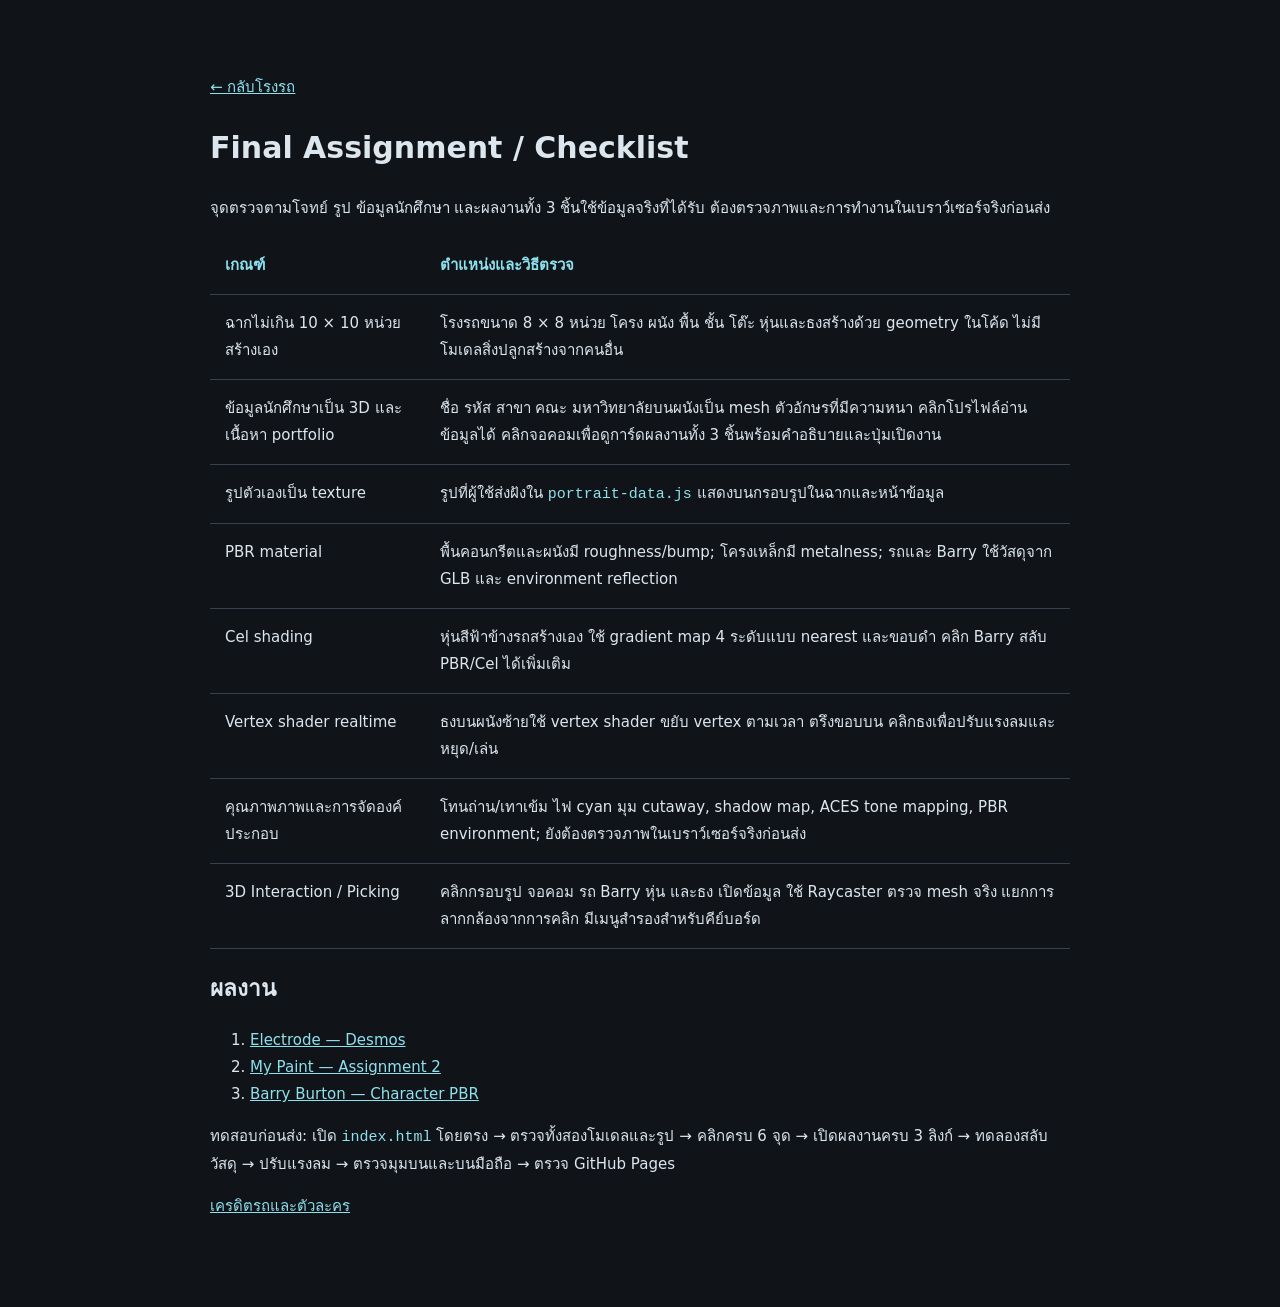
==== final-portfolio/checklist.html @ 5f5036d8 "Add real Desmos, Paint and Character PBR projects to garage portfolio" ====
<!doctype html>
<html lang="th">
<head><meta charset="utf-8"><meta name="viewport" content="width=device-width,initial-scale=1"><title>Final checklist — Dark Garage</title>
<style>body{margin:0;background:#101418;color:#dce6ef;font:15px/1.8 system-ui,Tahoma,sans-serif}main{max-width:860px;margin:50px auto;padding:24px}h1{font-size:30px}a{color:#8de1ee}td,th{padding:15px;text-align:left;border-bottom:1px solid #36414d;vertical-align:top}table{width:100%;border-collapse:collapse}th{color:#8de1ee}code{color:#8de1ee}@media(max-width:600px){main{margin:15px auto;padding:16px}td,th{padding:10px;font-size:12px}}</style>
</head>
<body><main>
<a href="index.html">← กลับโรงรถ</a><h1>Final Assignment / Checklist</h1>
<p>จุดตรวจตามโจทย์ รูป ข้อมูลนักศึกษา และผลงานทั้ง 3 ชิ้นใช้ข้อมูลจริงที่ได้รับ ต้องตรวจภาพและการทำงานในเบราว์เซอร์จริงก่อนส่ง</p>
<table><thead><tr><th>เกณฑ์</th><th>ตำแหน่งและวิธีตรวจ</th></tr></thead><tbody>
<tr><td>ฉากไม่เกิน 10 × 10 หน่วย สร้างเอง</td><td>โรงรถขนาด 8 × 8 หน่วย โครง ผนัง พื้น ชั้น โต๊ะ หุ่นและธงสร้างด้วย geometry ในโค้ด ไม่มีโมเดลสิ่งปลูกสร้างจากคนอื่น</td></tr>
<tr><td>ข้อมูลนักศึกษาเป็น 3D และเนื้อหา portfolio</td><td>ชื่อ รหัส สาขา คณะ มหาวิทยาลัยบนผนังเป็น mesh ตัวอักษรที่มีความหนา คลิกโปรไฟล์อ่านข้อมูลได้ คลิกจอคอมเพื่อดูการ์ดผลงานทั้ง 3 ชิ้นพร้อมคำอธิบายและปุ่มเปิดงาน</td></tr>
<tr><td>รูปตัวเองเป็น texture</td><td>รูปที่ผู้ใช้ส่งฝังใน <code>portrait-data.js</code> แสดงบนกรอบรูปในฉากและหน้าข้อมูล</td></tr>
<tr><td>PBR material</td><td>พื้นคอนกรีตและผนังมี roughness/bump; โครงเหล็กมี metalness; รถและ Barry ใช้วัสดุจาก GLB และ environment reflection</td></tr>
<tr><td>Cel shading</td><td>หุ่นสีฟ้าข้างรถสร้างเอง ใช้ gradient map 4 ระดับแบบ nearest และขอบดำ คลิก Barry สลับ PBR/Cel ได้เพิ่มเติม</td></tr>
<tr><td>Vertex shader realtime</td><td>ธงบนผนังซ้ายใช้ vertex shader ขยับ vertex ตามเวลา ตรึงขอบบน คลิกธงเพื่อปรับแรงลมและหยุด/เล่น</td></tr>
<tr><td>คุณภาพภาพและการจัดองค์ประกอบ</td><td>โทนถ่าน/เทาเข้ม ไฟ cyan มุม cutaway, shadow map, ACES tone mapping, PBR environment; ยังต้องตรวจภาพในเบราว์เซอร์จริงก่อนส่ง</td></tr>
<tr><td>3D Interaction / Picking</td><td>คลิกกรอบรูป จอคอม รถ Barry หุ่น และธง เปิดข้อมูล ใช้ Raycaster ตรวจ mesh จริง แยกการลากกล้องจากการคลิก มีเมนูสำรองสำหรับคีย์บอร์ด</td></tr>
</tbody></table>
<h2>ผลงาน</h2>
<ol>
<li><a href="https://www.desmos.com/calculator/ii0ryabjgz" target="_blank" rel="noopener noreferrer">Electrode — Desmos</a></li>
<li><a href="https://russiasg1234-del.github.io/sia/paint-assignment/" target="_blank" rel="noopener noreferrer">My Paint — Assignment 2</a></li>
<li><a href="https://russiasg1234-del.github.io/sia/character-pbr/" target="_blank" rel="noopener noreferrer">Barry Burton — Character PBR</a></li>
</ol>
<p>ทดสอบก่อนส่ง: เปิด <code>index.html</code> โดยตรง → ตรวจทั้งสองโมเดลและรูป → คลิกครบ 6 จุด → เปิดผลงานครบ 3 ลิงก์ → ทดลองสลับวัสดุ → ปรับแรงลม → ตรวจมุมบนและบนมือถือ → ตรวจ GitHub Pages</p>
<p><a href="credits.html">เครดิตรถและตัวละคร</a></p>
</main></body></html>
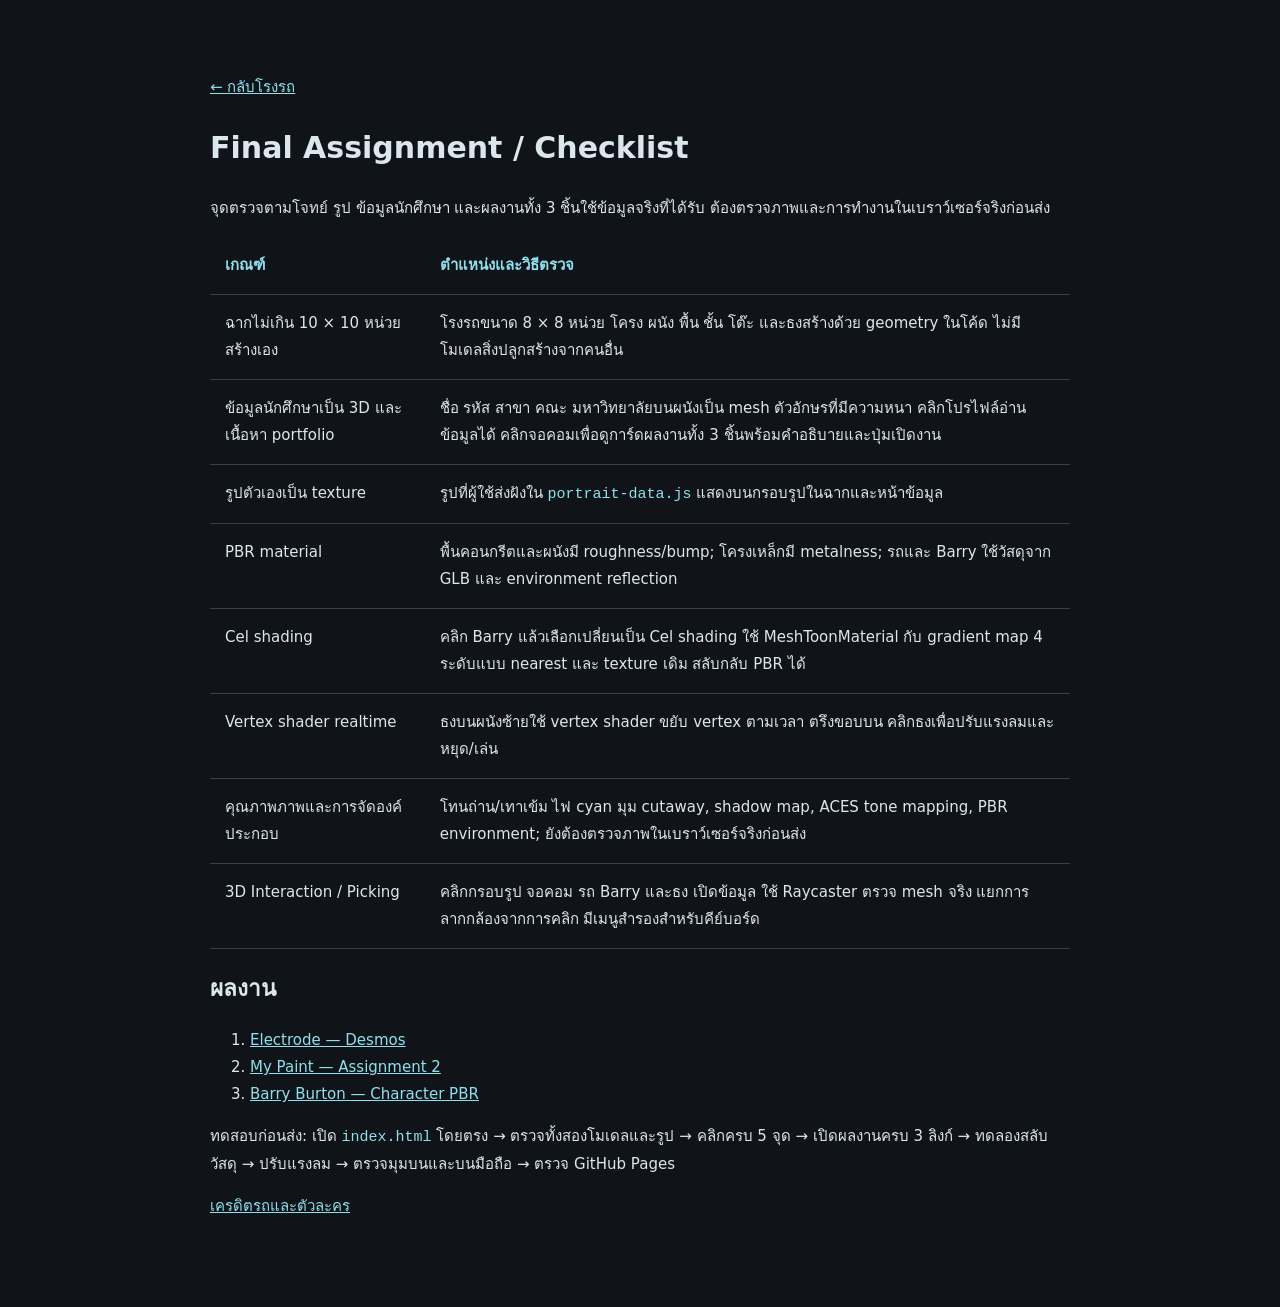
==== commit e87d8ec4: "Remove garage robot and floating labels while retaining Barry cel shading" ====
--- a/final-portfolio/checklist.html
+++ b/final-portfolio/checklist.html
@@ -7,14 +7,14 @@
 <a href="index.html">← กลับโรงรถ</a><h1>Final Assignment / Checklist</h1>
 <p>จุดตรวจตามโจทย์ รูป ข้อมูลนักศึกษา และผลงานทั้ง 3 ชิ้นใช้ข้อมูลจริงที่ได้รับ ต้องตรวจภาพและการทำงานในเบราว์เซอร์จริงก่อนส่ง</p>
 <table><thead><tr><th>เกณฑ์</th><th>ตำแหน่งและวิธีตรวจ</th></tr></thead><tbody>
-<tr><td>ฉากไม่เกิน 10 × 10 หน่วย สร้างเอง</td><td>โรงรถขนาด 8 × 8 หน่วย โครง ผนัง พื้น ชั้น โต๊ะ หุ่นและธงสร้างด้วย geometry ในโค้ด ไม่มีโมเดลสิ่งปลูกสร้างจากคนอื่น</td></tr>
+<tr><td>ฉากไม่เกิน 10 × 10 หน่วย สร้างเอง</td><td>โรงรถขนาด 8 × 8 หน่วย โครง ผนัง พื้น ชั้น โต๊ะ และธงสร้างด้วย geometry ในโค้ด ไม่มีโมเดลสิ่งปลูกสร้างจากคนอื่น</td></tr>
 <tr><td>ข้อมูลนักศึกษาเป็น 3D และเนื้อหา portfolio</td><td>ชื่อ รหัส สาขา คณะ มหาวิทยาลัยบนผนังเป็น mesh ตัวอักษรที่มีความหนา คลิกโปรไฟล์อ่านข้อมูลได้ คลิกจอคอมเพื่อดูการ์ดผลงานทั้ง 3 ชิ้นพร้อมคำอธิบายและปุ่มเปิดงาน</td></tr>
 <tr><td>รูปตัวเองเป็น texture</td><td>รูปที่ผู้ใช้ส่งฝังใน <code>portrait-data.js</code> แสดงบนกรอบรูปในฉากและหน้าข้อมูล</td></tr>
 <tr><td>PBR material</td><td>พื้นคอนกรีตและผนังมี roughness/bump; โครงเหล็กมี metalness; รถและ Barry ใช้วัสดุจาก GLB และ environment reflection</td></tr>
-<tr><td>Cel shading</td><td>หุ่นสีฟ้าข้างรถสร้างเอง ใช้ gradient map 4 ระดับแบบ nearest และขอบดำ คลิก Barry สลับ PBR/Cel ได้เพิ่มเติม</td></tr>
+<tr><td>Cel shading</td><td>คลิก Barry แล้วเลือกเปลี่ยนเป็น Cel shading ใช้ MeshToonMaterial กับ gradient map 4 ระดับแบบ nearest และ texture เดิม สลับกลับ PBR ได้</td></tr>
 <tr><td>Vertex shader realtime</td><td>ธงบนผนังซ้ายใช้ vertex shader ขยับ vertex ตามเวลา ตรึงขอบบน คลิกธงเพื่อปรับแรงลมและหยุด/เล่น</td></tr>
 <tr><td>คุณภาพภาพและการจัดองค์ประกอบ</td><td>โทนถ่าน/เทาเข้ม ไฟ cyan มุม cutaway, shadow map, ACES tone mapping, PBR environment; ยังต้องตรวจภาพในเบราว์เซอร์จริงก่อนส่ง</td></tr>
-<tr><td>3D Interaction / Picking</td><td>คลิกกรอบรูป จอคอม รถ Barry หุ่น และธง เปิดข้อมูล ใช้ Raycaster ตรวจ mesh จริง แยกการลากกล้องจากการคลิก มีเมนูสำรองสำหรับคีย์บอร์ด</td></tr>
+<tr><td>3D Interaction / Picking</td><td>คลิกกรอบรูป จอคอม รถ Barry และธง เปิดข้อมูล ใช้ Raycaster ตรวจ mesh จริง แยกการลากกล้องจากการคลิก มีเมนูสำรองสำหรับคีย์บอร์ด</td></tr>
 </tbody></table>
 <h2>ผลงาน</h2>
 <ol>
@@ -22,6 +22,6 @@
 <li><a href="https://russiasg1234-del.github.io/sia/paint-assignment/" target="_blank" rel="noopener noreferrer">My Paint — Assignment 2</a></li>
 <li><a href="https://russiasg1234-del.github.io/sia/character-pbr/" target="_blank" rel="noopener noreferrer">Barry Burton — Character PBR</a></li>
 </ol>
-<p>ทดสอบก่อนส่ง: เปิด <code>index.html</code> โดยตรง → ตรวจทั้งสองโมเดลและรูป → คลิกครบ 6 จุด → เปิดผลงานครบ 3 ลิงก์ → ทดลองสลับวัสดุ → ปรับแรงลม → ตรวจมุมบนและบนมือถือ → ตรวจ GitHub Pages</p>
+<p>ทดสอบก่อนส่ง: เปิด <code>index.html</code> โดยตรง → ตรวจทั้งสองโมเดลและรูป → คลิกครบ 5 จุด → เปิดผลงานครบ 3 ลิงก์ → ทดลองสลับวัสดุ → ปรับแรงลม → ตรวจมุมบนและบนมือถือ → ตรวจ GitHub Pages</p>
 <p><a href="credits.html">เครดิตรถและตัวละคร</a></p>
 </main></body></html>
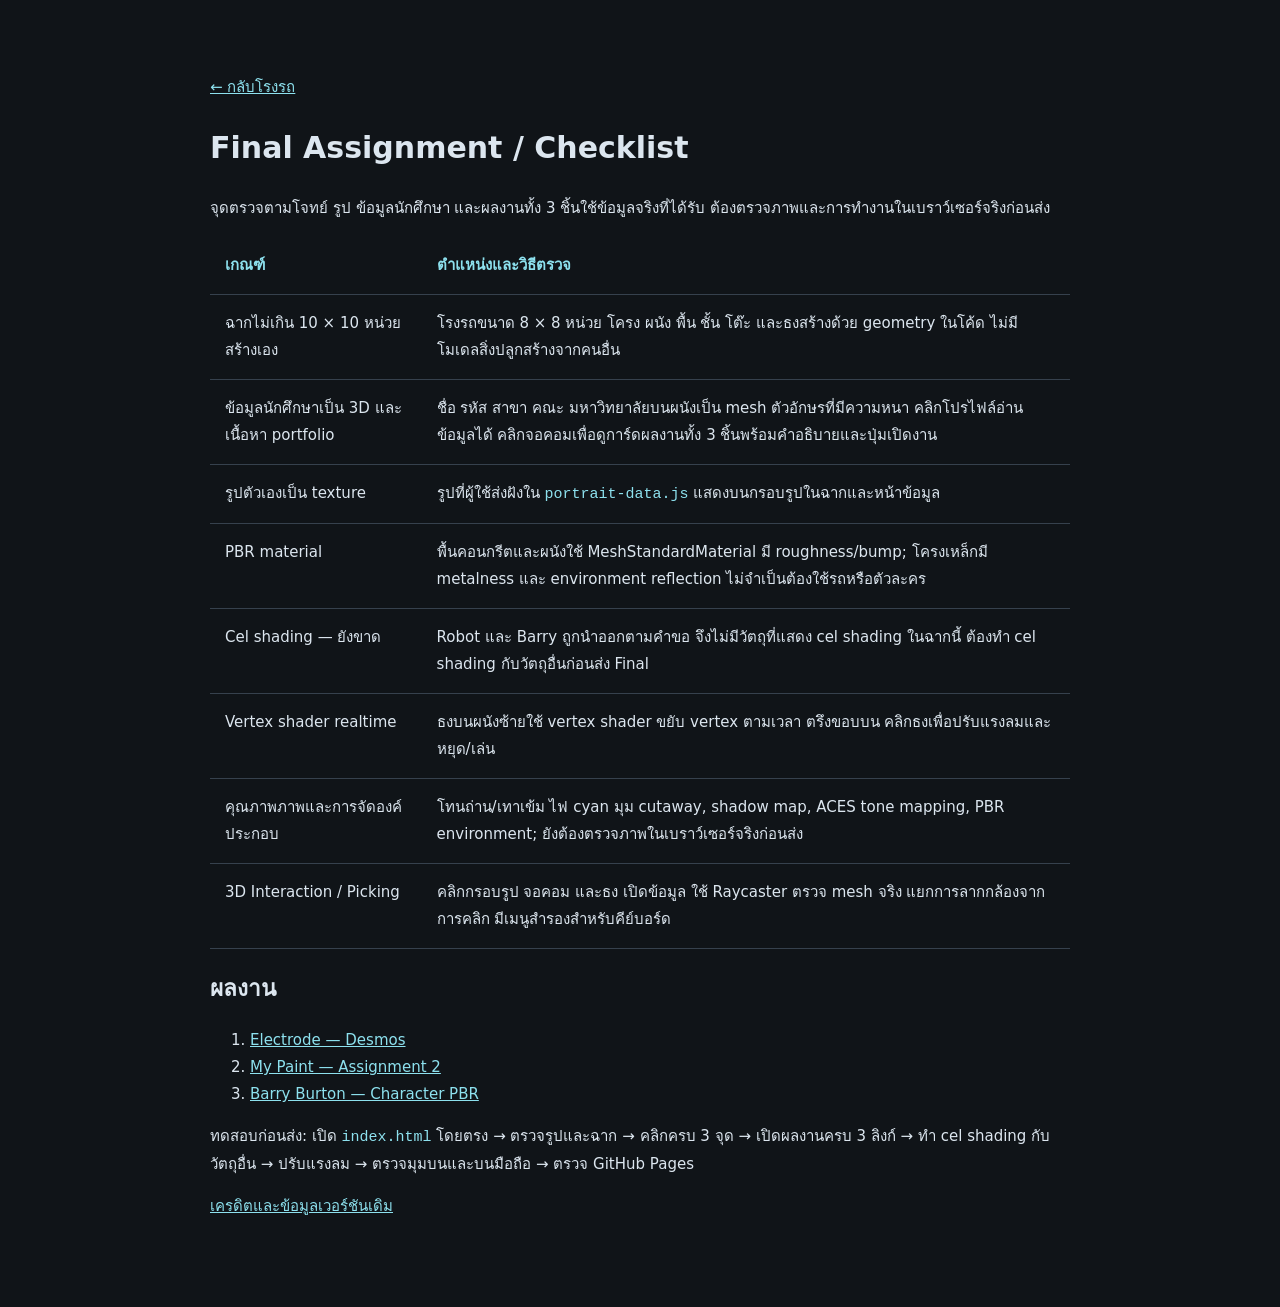
==== commit 0443b39d: "Remove car and character from final garage scene" ====
--- a/final-portfolio/checklist.html
+++ b/final-portfolio/checklist.html
@@ -10,11 +10,11 @@
 <tr><td>ฉากไม่เกิน 10 × 10 หน่วย สร้างเอง</td><td>โรงรถขนาด 8 × 8 หน่วย โครง ผนัง พื้น ชั้น โต๊ะ และธงสร้างด้วย geometry ในโค้ด ไม่มีโมเดลสิ่งปลูกสร้างจากคนอื่น</td></tr>
 <tr><td>ข้อมูลนักศึกษาเป็น 3D และเนื้อหา portfolio</td><td>ชื่อ รหัส สาขา คณะ มหาวิทยาลัยบนผนังเป็น mesh ตัวอักษรที่มีความหนา คลิกโปรไฟล์อ่านข้อมูลได้ คลิกจอคอมเพื่อดูการ์ดผลงานทั้ง 3 ชิ้นพร้อมคำอธิบายและปุ่มเปิดงาน</td></tr>
 <tr><td>รูปตัวเองเป็น texture</td><td>รูปที่ผู้ใช้ส่งฝังใน <code>portrait-data.js</code> แสดงบนกรอบรูปในฉากและหน้าข้อมูล</td></tr>
-<tr><td>PBR material</td><td>พื้นคอนกรีตและผนังมี roughness/bump; โครงเหล็กมี metalness; รถและ Barry ใช้วัสดุจาก GLB และ environment reflection</td></tr>
-<tr><td>Cel shading</td><td>คลิก Barry แล้วเลือกเปลี่ยนเป็น Cel shading ใช้ MeshToonMaterial กับ gradient map 4 ระดับแบบ nearest และ texture เดิม สลับกลับ PBR ได้</td></tr>
+<tr><td>PBR material</td><td>พื้นคอนกรีตและผนังใช้ MeshStandardMaterial มี roughness/bump; โครงเหล็กมี metalness และ environment reflection ไม่จำเป็นต้องใช้รถหรือตัวละคร</td></tr>
+<tr><td>Cel shading — ยังขาด</td><td>Robot และ Barry ถูกนำออกตามคำขอ จึงไม่มีวัตถุที่แสดง cel shading ในฉากนี้ ต้องทำ cel shading กับวัตถุอื่นก่อนส่ง Final</td></tr>
 <tr><td>Vertex shader realtime</td><td>ธงบนผนังซ้ายใช้ vertex shader ขยับ vertex ตามเวลา ตรึงขอบบน คลิกธงเพื่อปรับแรงลมและหยุด/เล่น</td></tr>
 <tr><td>คุณภาพภาพและการจัดองค์ประกอบ</td><td>โทนถ่าน/เทาเข้ม ไฟ cyan มุม cutaway, shadow map, ACES tone mapping, PBR environment; ยังต้องตรวจภาพในเบราว์เซอร์จริงก่อนส่ง</td></tr>
-<tr><td>3D Interaction / Picking</td><td>คลิกกรอบรูป จอคอม รถ Barry และธง เปิดข้อมูล ใช้ Raycaster ตรวจ mesh จริง แยกการลากกล้องจากการคลิก มีเมนูสำรองสำหรับคีย์บอร์ด</td></tr>
+<tr><td>3D Interaction / Picking</td><td>คลิกกรอบรูป จอคอม และธง เปิดข้อมูล ใช้ Raycaster ตรวจ mesh จริง แยกการลากกล้องจากการคลิก มีเมนูสำรองสำหรับคีย์บอร์ด</td></tr>
 </tbody></table>
 <h2>ผลงาน</h2>
 <ol>
@@ -22,6 +22,6 @@
 <li><a href="https://russiasg1234-del.github.io/sia/paint-assignment/" target="_blank" rel="noopener noreferrer">My Paint — Assignment 2</a></li>
 <li><a href="https://russiasg1234-del.github.io/sia/character-pbr/" target="_blank" rel="noopener noreferrer">Barry Burton — Character PBR</a></li>
 </ol>
-<p>ทดสอบก่อนส่ง: เปิด <code>index.html</code> โดยตรง → ตรวจทั้งสองโมเดลและรูป → คลิกครบ 5 จุด → เปิดผลงานครบ 3 ลิงก์ → ทดลองสลับวัสดุ → ปรับแรงลม → ตรวจมุมบนและบนมือถือ → ตรวจ GitHub Pages</p>
-<p><a href="credits.html">เครดิตรถและตัวละคร</a></p>
+<p>ทดสอบก่อนส่ง: เปิด <code>index.html</code> โดยตรง → ตรวจรูปและฉาก → คลิกครบ 3 จุด → เปิดผลงานครบ 3 ลิงก์ → ทำ cel shading กับวัตถุอื่น → ปรับแรงลม → ตรวจมุมบนและบนมือถือ → ตรวจ GitHub Pages</p>
+<p><a href="credits.html">เครดิตและข้อมูลเวอร์ชันเดิม</a></p>
 </main></body></html>
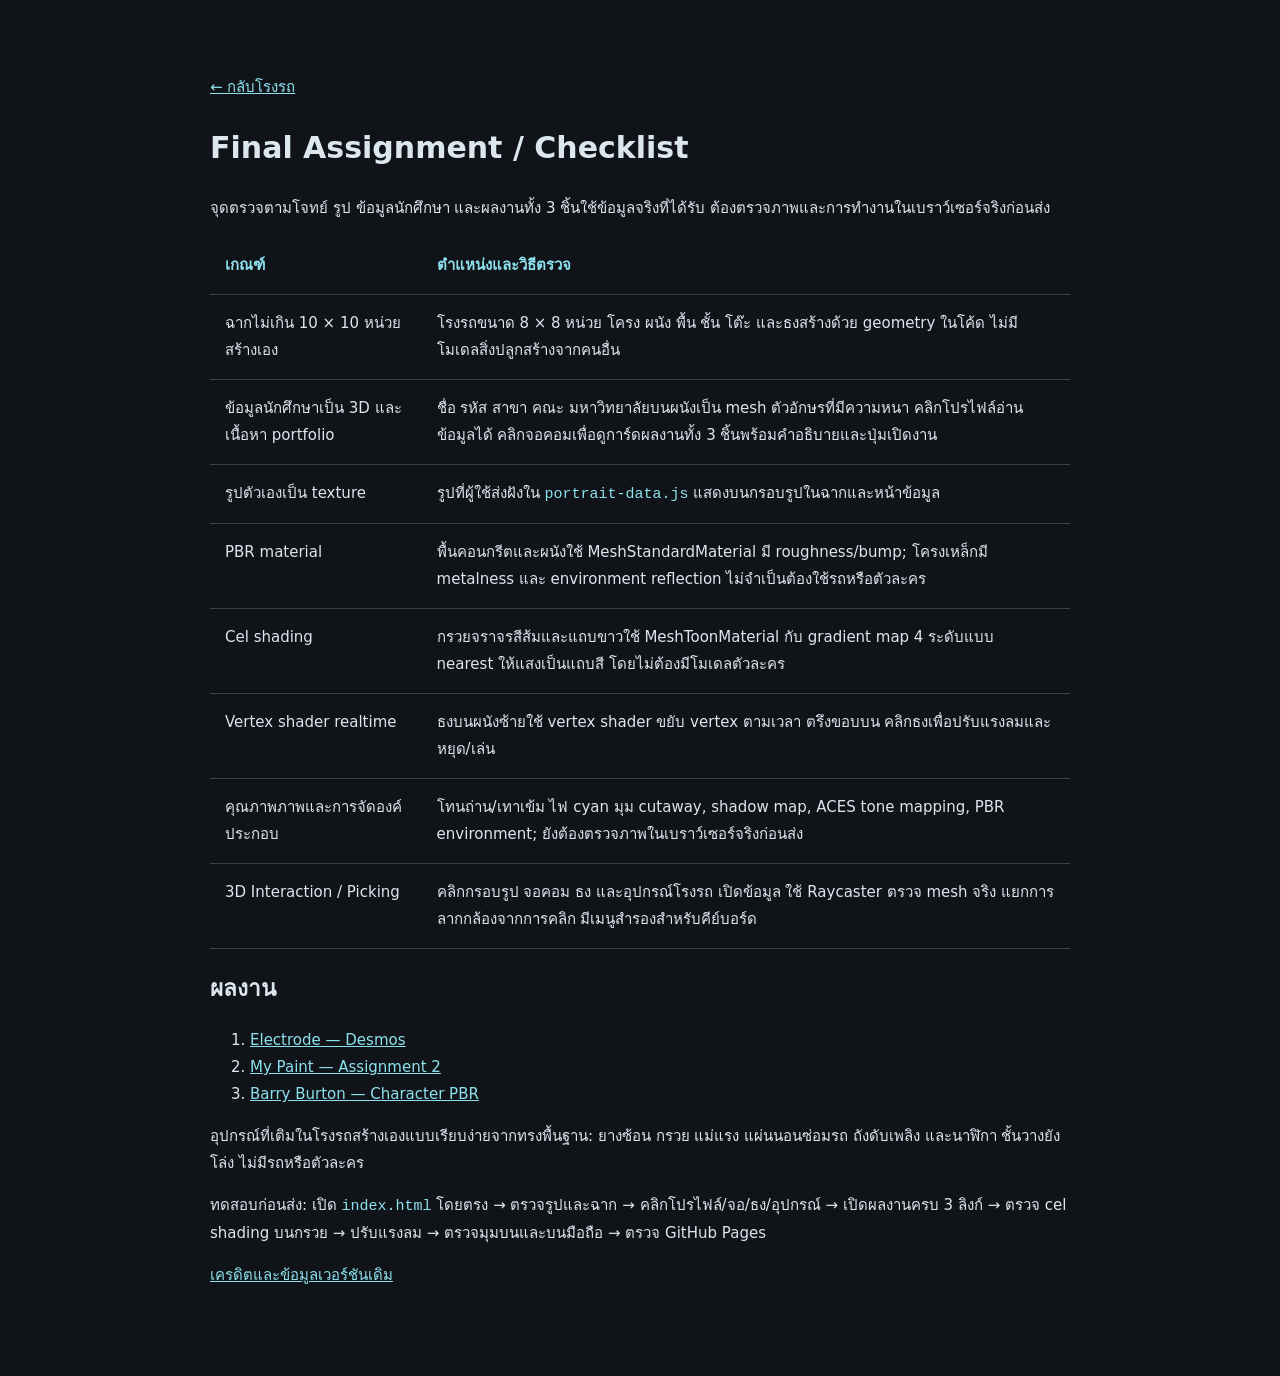
==== commit 1886f57c: "Add simple handmade workshop props and cel-shaded traffic cones" ====
--- a/final-portfolio/checklist.html
+++ b/final-portfolio/checklist.html
@@ -11,10 +11,10 @@
 <tr><td>ข้อมูลนักศึกษาเป็น 3D และเนื้อหา portfolio</td><td>ชื่อ รหัส สาขา คณะ มหาวิทยาลัยบนผนังเป็น mesh ตัวอักษรที่มีความหนา คลิกโปรไฟล์อ่านข้อมูลได้ คลิกจอคอมเพื่อดูการ์ดผลงานทั้ง 3 ชิ้นพร้อมคำอธิบายและปุ่มเปิดงาน</td></tr>
 <tr><td>รูปตัวเองเป็น texture</td><td>รูปที่ผู้ใช้ส่งฝังใน <code>portrait-data.js</code> แสดงบนกรอบรูปในฉากและหน้าข้อมูล</td></tr>
 <tr><td>PBR material</td><td>พื้นคอนกรีตและผนังใช้ MeshStandardMaterial มี roughness/bump; โครงเหล็กมี metalness และ environment reflection ไม่จำเป็นต้องใช้รถหรือตัวละคร</td></tr>
-<tr><td>Cel shading — ยังขาด</td><td>Robot และ Barry ถูกนำออกตามคำขอ จึงไม่มีวัตถุที่แสดง cel shading ในฉากนี้ ต้องทำ cel shading กับวัตถุอื่นก่อนส่ง Final</td></tr>
+<tr><td>Cel shading</td><td>กรวยจราจรสีส้มและแถบขาวใช้ MeshToonMaterial กับ gradient map 4 ระดับแบบ nearest ให้แสงเป็นแถบสี โดยไม่ต้องมีโมเดลตัวละคร</td></tr>
 <tr><td>Vertex shader realtime</td><td>ธงบนผนังซ้ายใช้ vertex shader ขยับ vertex ตามเวลา ตรึงขอบบน คลิกธงเพื่อปรับแรงลมและหยุด/เล่น</td></tr>
 <tr><td>คุณภาพภาพและการจัดองค์ประกอบ</td><td>โทนถ่าน/เทาเข้ม ไฟ cyan มุม cutaway, shadow map, ACES tone mapping, PBR environment; ยังต้องตรวจภาพในเบราว์เซอร์จริงก่อนส่ง</td></tr>
-<tr><td>3D Interaction / Picking</td><td>คลิกกรอบรูป จอคอม และธง เปิดข้อมูล ใช้ Raycaster ตรวจ mesh จริง แยกการลากกล้องจากการคลิก มีเมนูสำรองสำหรับคีย์บอร์ด</td></tr>
+<tr><td>3D Interaction / Picking</td><td>คลิกกรอบรูป จอคอม ธง และอุปกรณ์โรงรถ เปิดข้อมูล ใช้ Raycaster ตรวจ mesh จริง แยกการลากกล้องจากการคลิก มีเมนูสำรองสำหรับคีย์บอร์ด</td></tr>
 </tbody></table>
 <h2>ผลงาน</h2>
 <ol>
@@ -22,6 +22,7 @@
 <li><a href="https://russiasg1234-del.github.io/sia/paint-assignment/" target="_blank" rel="noopener noreferrer">My Paint — Assignment 2</a></li>
 <li><a href="https://russiasg1234-del.github.io/sia/character-pbr/" target="_blank" rel="noopener noreferrer">Barry Burton — Character PBR</a></li>
 </ol>
-<p>ทดสอบก่อนส่ง: เปิด <code>index.html</code> โดยตรง → ตรวจรูปและฉาก → คลิกครบ 3 จุด → เปิดผลงานครบ 3 ลิงก์ → ทำ cel shading กับวัตถุอื่น → ปรับแรงลม → ตรวจมุมบนและบนมือถือ → ตรวจ GitHub Pages</p>
+<p>อุปกรณ์ที่เติมในโรงรถสร้างเองแบบเรียบง่ายจากทรงพื้นฐาน: ยางซ้อน กรวย แม่แรง แผ่นนอนซ่อมรถ ถังดับเพลิง และนาฬิกา ชั้นวางยังโล่ง ไม่มีรถหรือตัวละคร</p>
+<p>ทดสอบก่อนส่ง: เปิด <code>index.html</code> โดยตรง → ตรวจรูปและฉาก → คลิกโปรไฟล์/จอ/ธง/อุปกรณ์ → เปิดผลงานครบ 3 ลิงก์ → ตรวจ cel shading บนกรวย → ปรับแรงลม → ตรวจมุมบนและบนมือถือ → ตรวจ GitHub Pages</p>
 <p><a href="credits.html">เครดิตและข้อมูลเวอร์ชันเดิม</a></p>
 </main></body></html>
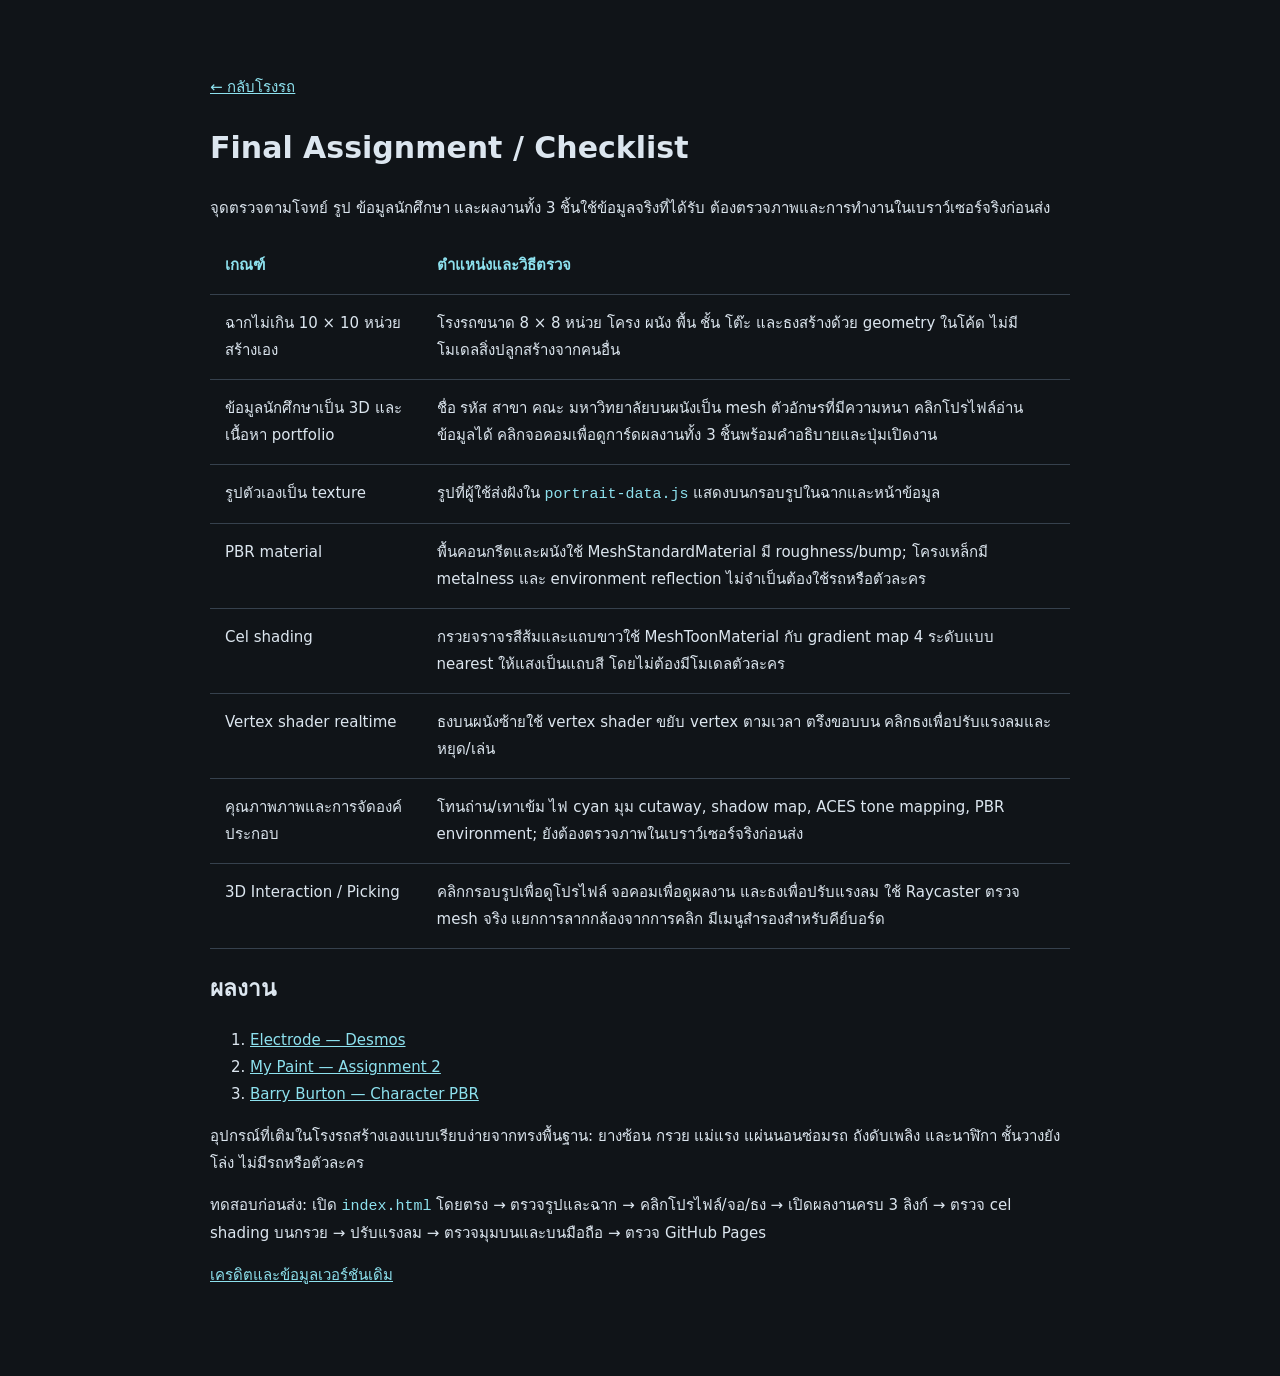
==== commit a45744b9: "Simplify garage interactions and keep cloth wind controls" ====
--- a/final-portfolio/checklist.html
+++ b/final-portfolio/checklist.html
@@ -14,7 +14,7 @@
 <tr><td>Cel shading</td><td>กรวยจราจรสีส้มและแถบขาวใช้ MeshToonMaterial กับ gradient map 4 ระดับแบบ nearest ให้แสงเป็นแถบสี โดยไม่ต้องมีโมเดลตัวละคร</td></tr>
 <tr><td>Vertex shader realtime</td><td>ธงบนผนังซ้ายใช้ vertex shader ขยับ vertex ตามเวลา ตรึงขอบบน คลิกธงเพื่อปรับแรงลมและหยุด/เล่น</td></tr>
 <tr><td>คุณภาพภาพและการจัดองค์ประกอบ</td><td>โทนถ่าน/เทาเข้ม ไฟ cyan มุม cutaway, shadow map, ACES tone mapping, PBR environment; ยังต้องตรวจภาพในเบราว์เซอร์จริงก่อนส่ง</td></tr>
-<tr><td>3D Interaction / Picking</td><td>คลิกกรอบรูป จอคอม ธง และอุปกรณ์โรงรถ เปิดข้อมูล ใช้ Raycaster ตรวจ mesh จริง แยกการลากกล้องจากการคลิก มีเมนูสำรองสำหรับคีย์บอร์ด</td></tr>
+<tr><td>3D Interaction / Picking</td><td>คลิกกรอบรูปเพื่อดูโปรไฟล์ จอคอมเพื่อดูผลงาน และธงเพื่อปรับแรงลม ใช้ Raycaster ตรวจ mesh จริง แยกการลากกล้องจากการคลิก มีเมนูสำรองสำหรับคีย์บอร์ด</td></tr>
 </tbody></table>
 <h2>ผลงาน</h2>
 <ol>
@@ -23,6 +23,6 @@
 <li><a href="https://russiasg1234-del.github.io/sia/character-pbr/" target="_blank" rel="noopener noreferrer">Barry Burton — Character PBR</a></li>
 </ol>
 <p>อุปกรณ์ที่เติมในโรงรถสร้างเองแบบเรียบง่ายจากทรงพื้นฐาน: ยางซ้อน กรวย แม่แรง แผ่นนอนซ่อมรถ ถังดับเพลิง และนาฬิกา ชั้นวางยังโล่ง ไม่มีรถหรือตัวละคร</p>
-<p>ทดสอบก่อนส่ง: เปิด <code>index.html</code> โดยตรง → ตรวจรูปและฉาก → คลิกโปรไฟล์/จอ/ธง/อุปกรณ์ → เปิดผลงานครบ 3 ลิงก์ → ตรวจ cel shading บนกรวย → ปรับแรงลม → ตรวจมุมบนและบนมือถือ → ตรวจ GitHub Pages</p>
+<p>ทดสอบก่อนส่ง: เปิด <code>index.html</code> โดยตรง → ตรวจรูปและฉาก → คลิกโปรไฟล์/จอ/ธง → เปิดผลงานครบ 3 ลิงก์ → ตรวจ cel shading บนกรวย → ปรับแรงลม → ตรวจมุมบนและบนมือถือ → ตรวจ GitHub Pages</p>
 <p><a href="credits.html">เครดิตและข้อมูลเวอร์ชันเดิม</a></p>
 </main></body></html>
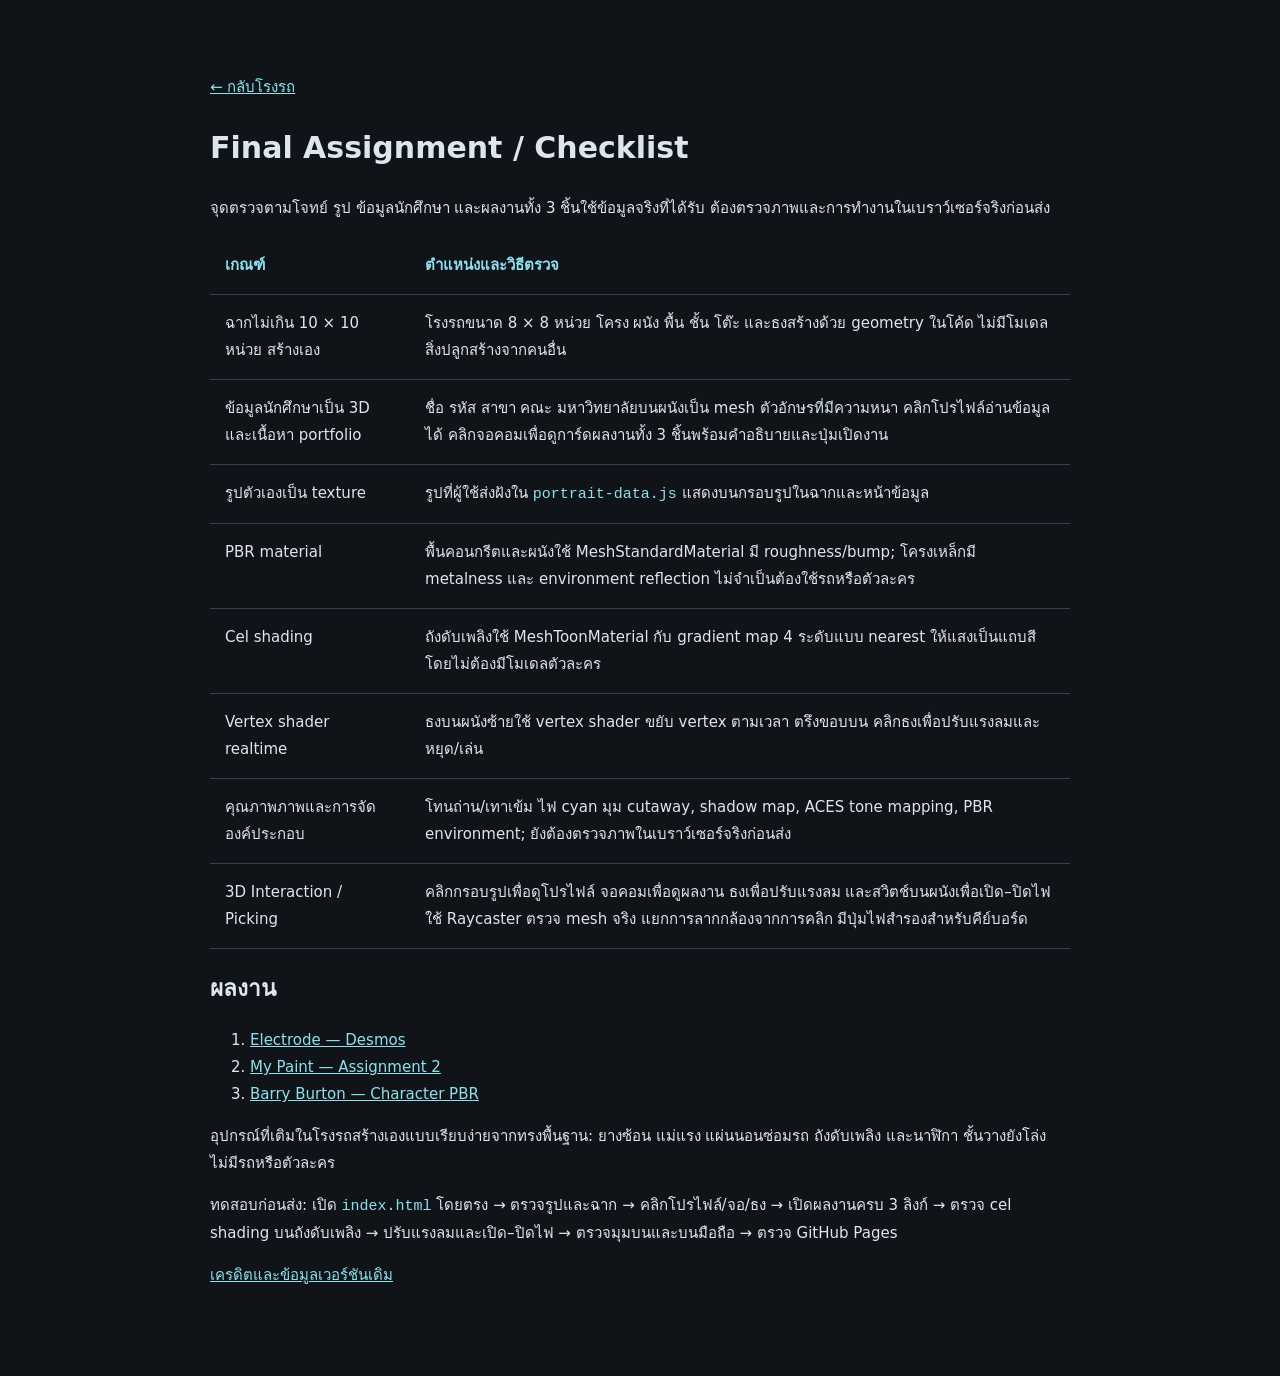
==== commit a52295ad: "Add working garage light switch and remove traffic cones" ====
--- a/final-portfolio/checklist.html
+++ b/final-portfolio/checklist.html
@@ -11,10 +11,10 @@
 <tr><td>ข้อมูลนักศึกษาเป็น 3D และเนื้อหา portfolio</td><td>ชื่อ รหัส สาขา คณะ มหาวิทยาลัยบนผนังเป็น mesh ตัวอักษรที่มีความหนา คลิกโปรไฟล์อ่านข้อมูลได้ คลิกจอคอมเพื่อดูการ์ดผลงานทั้ง 3 ชิ้นพร้อมคำอธิบายและปุ่มเปิดงาน</td></tr>
 <tr><td>รูปตัวเองเป็น texture</td><td>รูปที่ผู้ใช้ส่งฝังใน <code>portrait-data.js</code> แสดงบนกรอบรูปในฉากและหน้าข้อมูล</td></tr>
 <tr><td>PBR material</td><td>พื้นคอนกรีตและผนังใช้ MeshStandardMaterial มี roughness/bump; โครงเหล็กมี metalness และ environment reflection ไม่จำเป็นต้องใช้รถหรือตัวละคร</td></tr>
-<tr><td>Cel shading</td><td>กรวยจราจรสีส้มและแถบขาวใช้ MeshToonMaterial กับ gradient map 4 ระดับแบบ nearest ให้แสงเป็นแถบสี โดยไม่ต้องมีโมเดลตัวละคร</td></tr>
+<tr><td>Cel shading</td><td>ถังดับเพลิงใช้ MeshToonMaterial กับ gradient map 4 ระดับแบบ nearest ให้แสงเป็นแถบสี โดยไม่ต้องมีโมเดลตัวละคร</td></tr>
 <tr><td>Vertex shader realtime</td><td>ธงบนผนังซ้ายใช้ vertex shader ขยับ vertex ตามเวลา ตรึงขอบบน คลิกธงเพื่อปรับแรงลมและหยุด/เล่น</td></tr>
 <tr><td>คุณภาพภาพและการจัดองค์ประกอบ</td><td>โทนถ่าน/เทาเข้ม ไฟ cyan มุม cutaway, shadow map, ACES tone mapping, PBR environment; ยังต้องตรวจภาพในเบราว์เซอร์จริงก่อนส่ง</td></tr>
-<tr><td>3D Interaction / Picking</td><td>คลิกกรอบรูปเพื่อดูโปรไฟล์ จอคอมเพื่อดูผลงาน และธงเพื่อปรับแรงลม ใช้ Raycaster ตรวจ mesh จริง แยกการลากกล้องจากการคลิก มีเมนูสำรองสำหรับคีย์บอร์ด</td></tr>
+<tr><td>3D Interaction / Picking</td><td>คลิกกรอบรูปเพื่อดูโปรไฟล์ จอคอมเพื่อดูผลงาน ธงเพื่อปรับแรงลม และสวิตช์บนผนังเพื่อเปิด–ปิดไฟ ใช้ Raycaster ตรวจ mesh จริง แยกการลากกล้องจากการคลิก มีปุ่มไฟสำรองสำหรับคีย์บอร์ด</td></tr>
 </tbody></table>
 <h2>ผลงาน</h2>
 <ol>
@@ -22,7 +22,7 @@
 <li><a href="https://russiasg1234-del.github.io/sia/paint-assignment/" target="_blank" rel="noopener noreferrer">My Paint — Assignment 2</a></li>
 <li><a href="https://russiasg1234-del.github.io/sia/character-pbr/" target="_blank" rel="noopener noreferrer">Barry Burton — Character PBR</a></li>
 </ol>
-<p>อุปกรณ์ที่เติมในโรงรถสร้างเองแบบเรียบง่ายจากทรงพื้นฐาน: ยางซ้อน กรวย แม่แรง แผ่นนอนซ่อมรถ ถังดับเพลิง และนาฬิกา ชั้นวางยังโล่ง ไม่มีรถหรือตัวละคร</p>
-<p>ทดสอบก่อนส่ง: เปิด <code>index.html</code> โดยตรง → ตรวจรูปและฉาก → คลิกโปรไฟล์/จอ/ธง → เปิดผลงานครบ 3 ลิงก์ → ตรวจ cel shading บนกรวย → ปรับแรงลม → ตรวจมุมบนและบนมือถือ → ตรวจ GitHub Pages</p>
+<p>อุปกรณ์ที่เติมในโรงรถสร้างเองแบบเรียบง่ายจากทรงพื้นฐาน: ยางซ้อน แม่แรง แผ่นนอนซ่อมรถ ถังดับเพลิง และนาฬิกา ชั้นวางยังโล่ง ไม่มีรถหรือตัวละคร</p>
+<p>ทดสอบก่อนส่ง: เปิด <code>index.html</code> โดยตรง → ตรวจรูปและฉาก → คลิกโปรไฟล์/จอ/ธง → เปิดผลงานครบ 3 ลิงก์ → ตรวจ cel shading บนถังดับเพลิง → ปรับแรงลมและเปิด–ปิดไฟ → ตรวจมุมบนและบนมือถือ → ตรวจ GitHub Pages</p>
 <p><a href="credits.html">เครดิตและข้อมูลเวอร์ชันเดิม</a></p>
 </main></body></html>
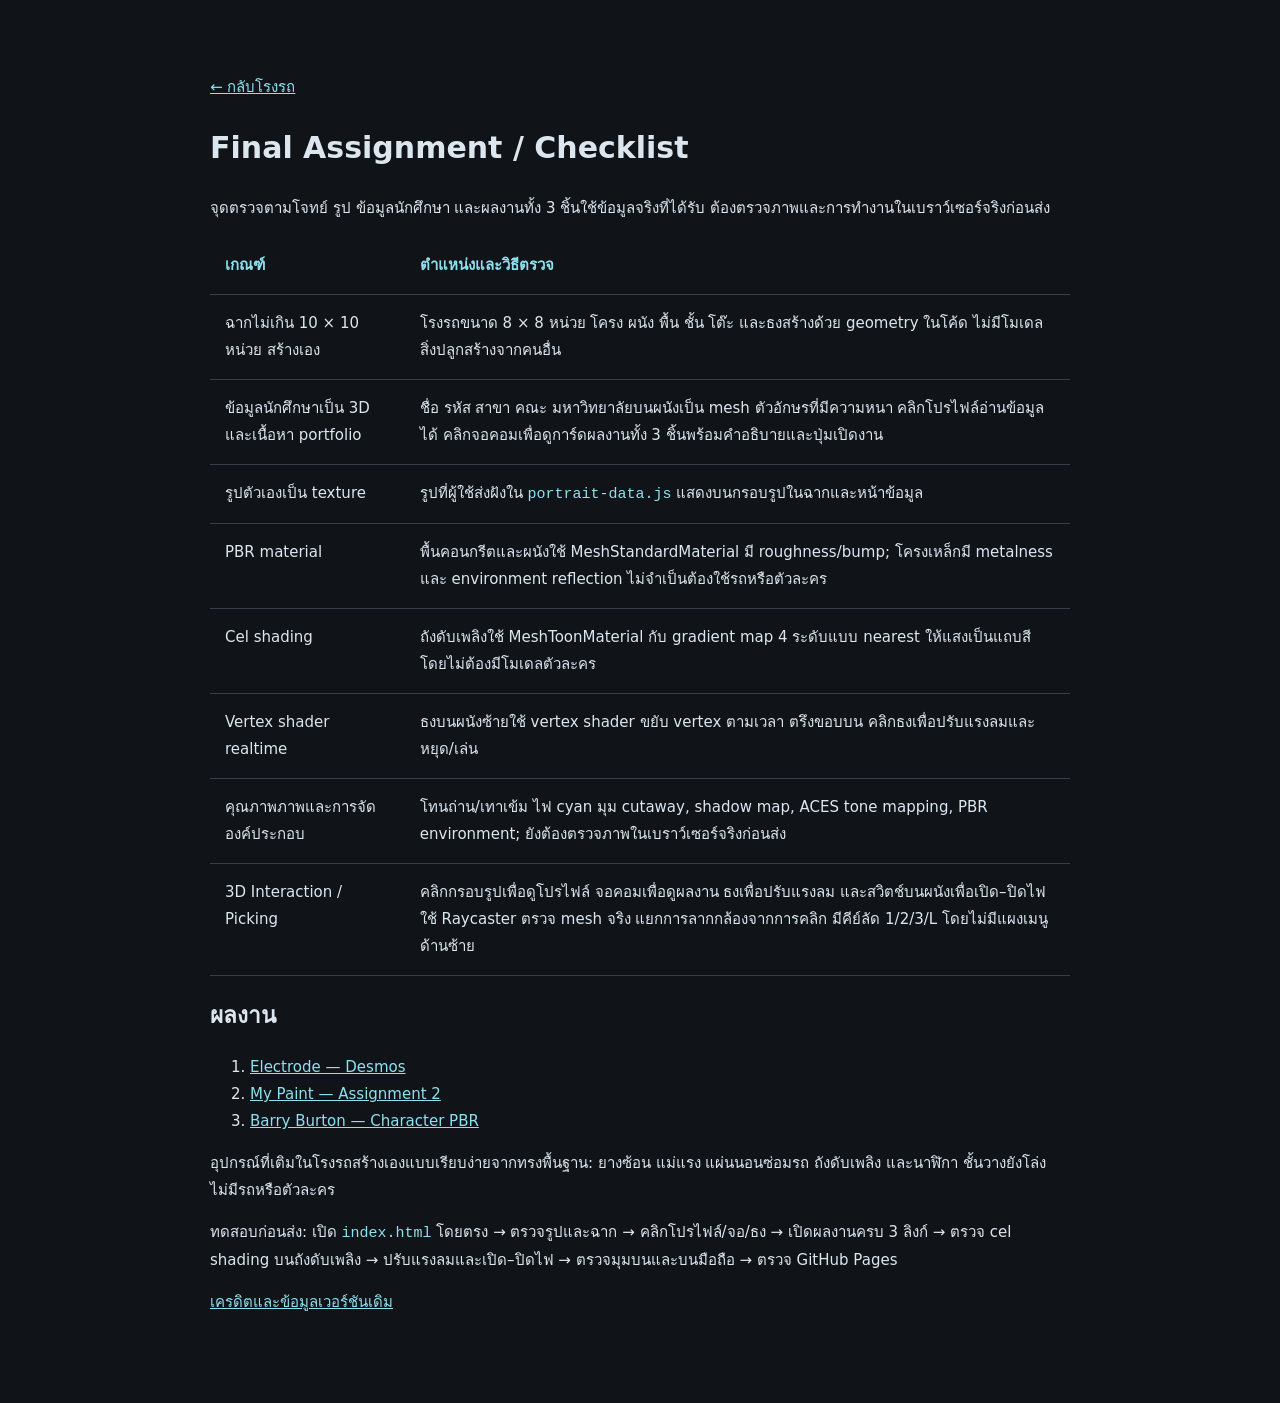
==== commit 6fa04bfb: "Remove garage sidebar and retain scene controls" ====
--- a/final-portfolio/checklist.html
+++ b/final-portfolio/checklist.html
@@ -14,7 +14,7 @@
 <tr><td>Cel shading</td><td>ถังดับเพลิงใช้ MeshToonMaterial กับ gradient map 4 ระดับแบบ nearest ให้แสงเป็นแถบสี โดยไม่ต้องมีโมเดลตัวละคร</td></tr>
 <tr><td>Vertex shader realtime</td><td>ธงบนผนังซ้ายใช้ vertex shader ขยับ vertex ตามเวลา ตรึงขอบบน คลิกธงเพื่อปรับแรงลมและหยุด/เล่น</td></tr>
 <tr><td>คุณภาพภาพและการจัดองค์ประกอบ</td><td>โทนถ่าน/เทาเข้ม ไฟ cyan มุม cutaway, shadow map, ACES tone mapping, PBR environment; ยังต้องตรวจภาพในเบราว์เซอร์จริงก่อนส่ง</td></tr>
-<tr><td>3D Interaction / Picking</td><td>คลิกกรอบรูปเพื่อดูโปรไฟล์ จอคอมเพื่อดูผลงาน ธงเพื่อปรับแรงลม และสวิตช์บนผนังเพื่อเปิด–ปิดไฟ ใช้ Raycaster ตรวจ mesh จริง แยกการลากกล้องจากการคลิก มีปุ่มไฟสำรองสำหรับคีย์บอร์ด</td></tr>
+<tr><td>3D Interaction / Picking</td><td>คลิกกรอบรูปเพื่อดูโปรไฟล์ จอคอมเพื่อดูผลงาน ธงเพื่อปรับแรงลม และสวิตช์บนผนังเพื่อเปิด–ปิดไฟ ใช้ Raycaster ตรวจ mesh จริง แยกการลากกล้องจากการคลิก มีคีย์ลัด 1/2/3/L โดยไม่มีแผงเมนูด้านซ้าย</td></tr>
 </tbody></table>
 <h2>ผลงาน</h2>
 <ol>
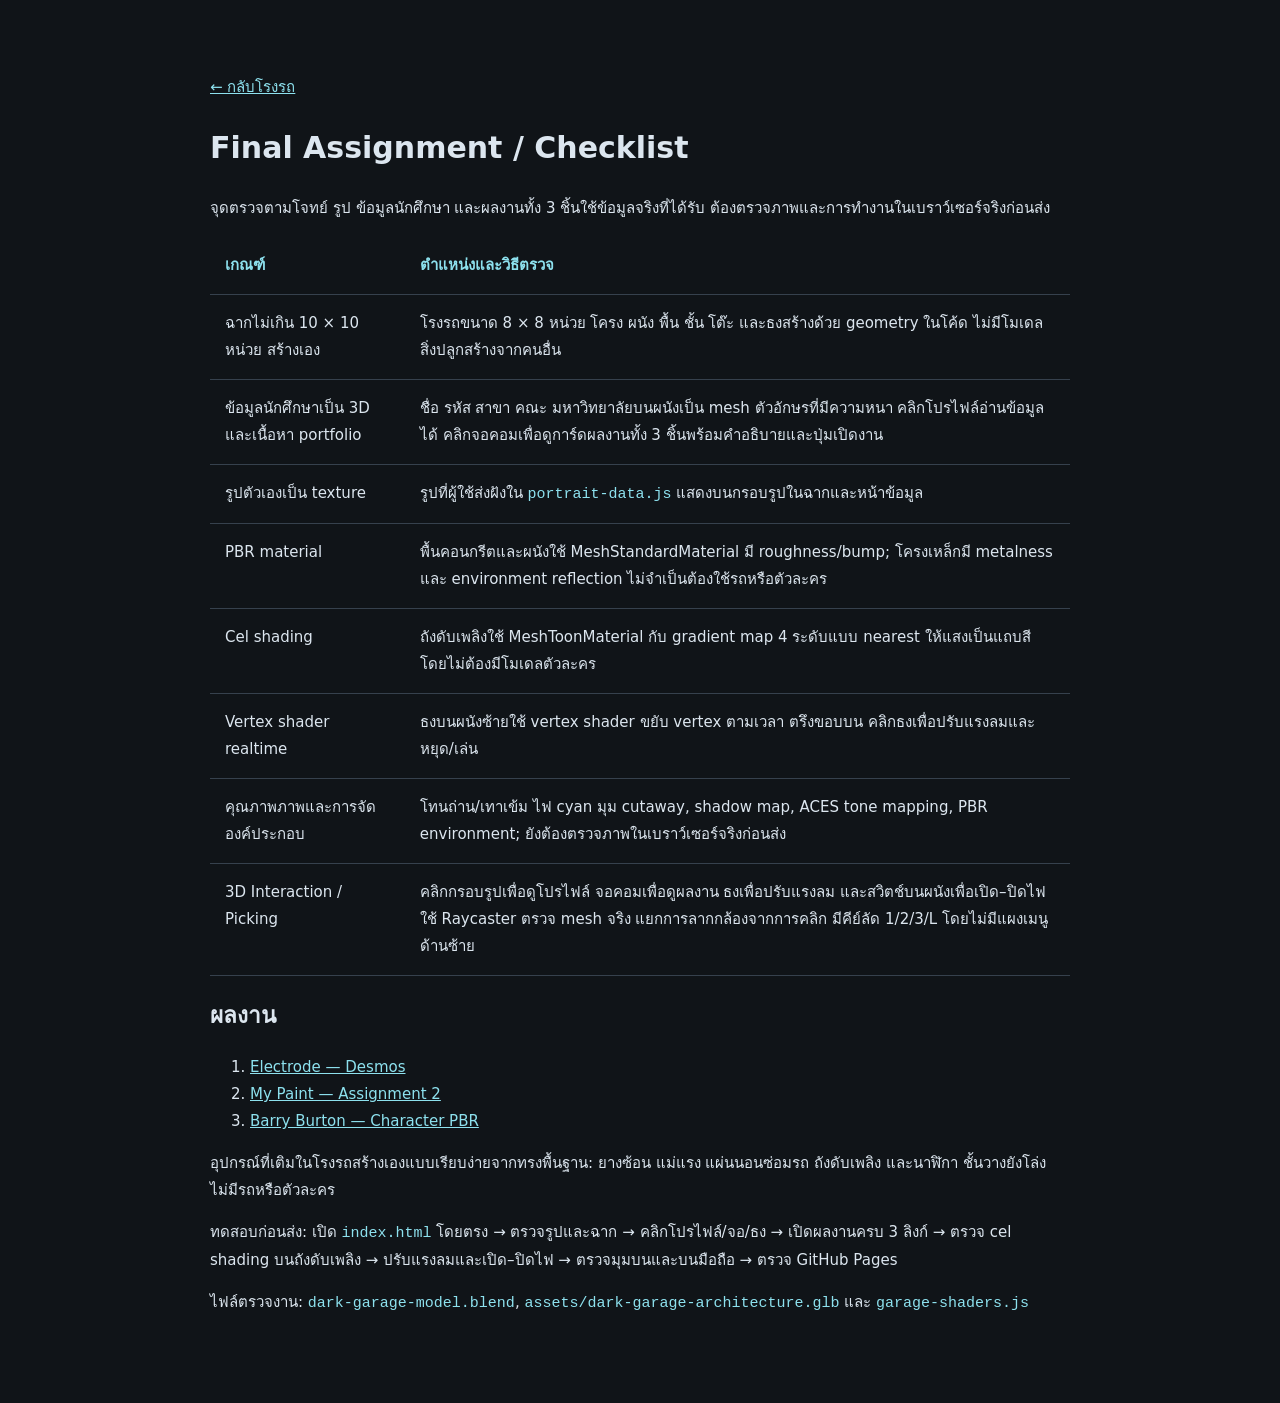
==== commit 107ae56a: "Add Blender garage model and GLB to final portfolio" ====
--- a/final-portfolio/checklist.html
+++ b/final-portfolio/checklist.html
@@ -24,5 +24,5 @@
 </ol>
 <p>อุปกรณ์ที่เติมในโรงรถสร้างเองแบบเรียบง่ายจากทรงพื้นฐาน: ยางซ้อน แม่แรง แผ่นนอนซ่อมรถ ถังดับเพลิง และนาฬิกา ชั้นวางยังโล่ง ไม่มีรถหรือตัวละคร</p>
 <p>ทดสอบก่อนส่ง: เปิด <code>index.html</code> โดยตรง → ตรวจรูปและฉาก → คลิกโปรไฟล์/จอ/ธง → เปิดผลงานครบ 3 ลิงก์ → ตรวจ cel shading บนถังดับเพลิง → ปรับแรงลมและเปิด–ปิดไฟ → ตรวจมุมบนและบนมือถือ → ตรวจ GitHub Pages</p>
-<p><a href="credits.html">เครดิตและข้อมูลเวอร์ชันเดิม</a></p>
+<p>ไฟล์ตรวจงาน: <code>dark-garage-model.blend</code>, <code>assets/dark-garage-architecture.glb</code> และ <code>garage-shaders.js</code></p>
 </main></body></html>
